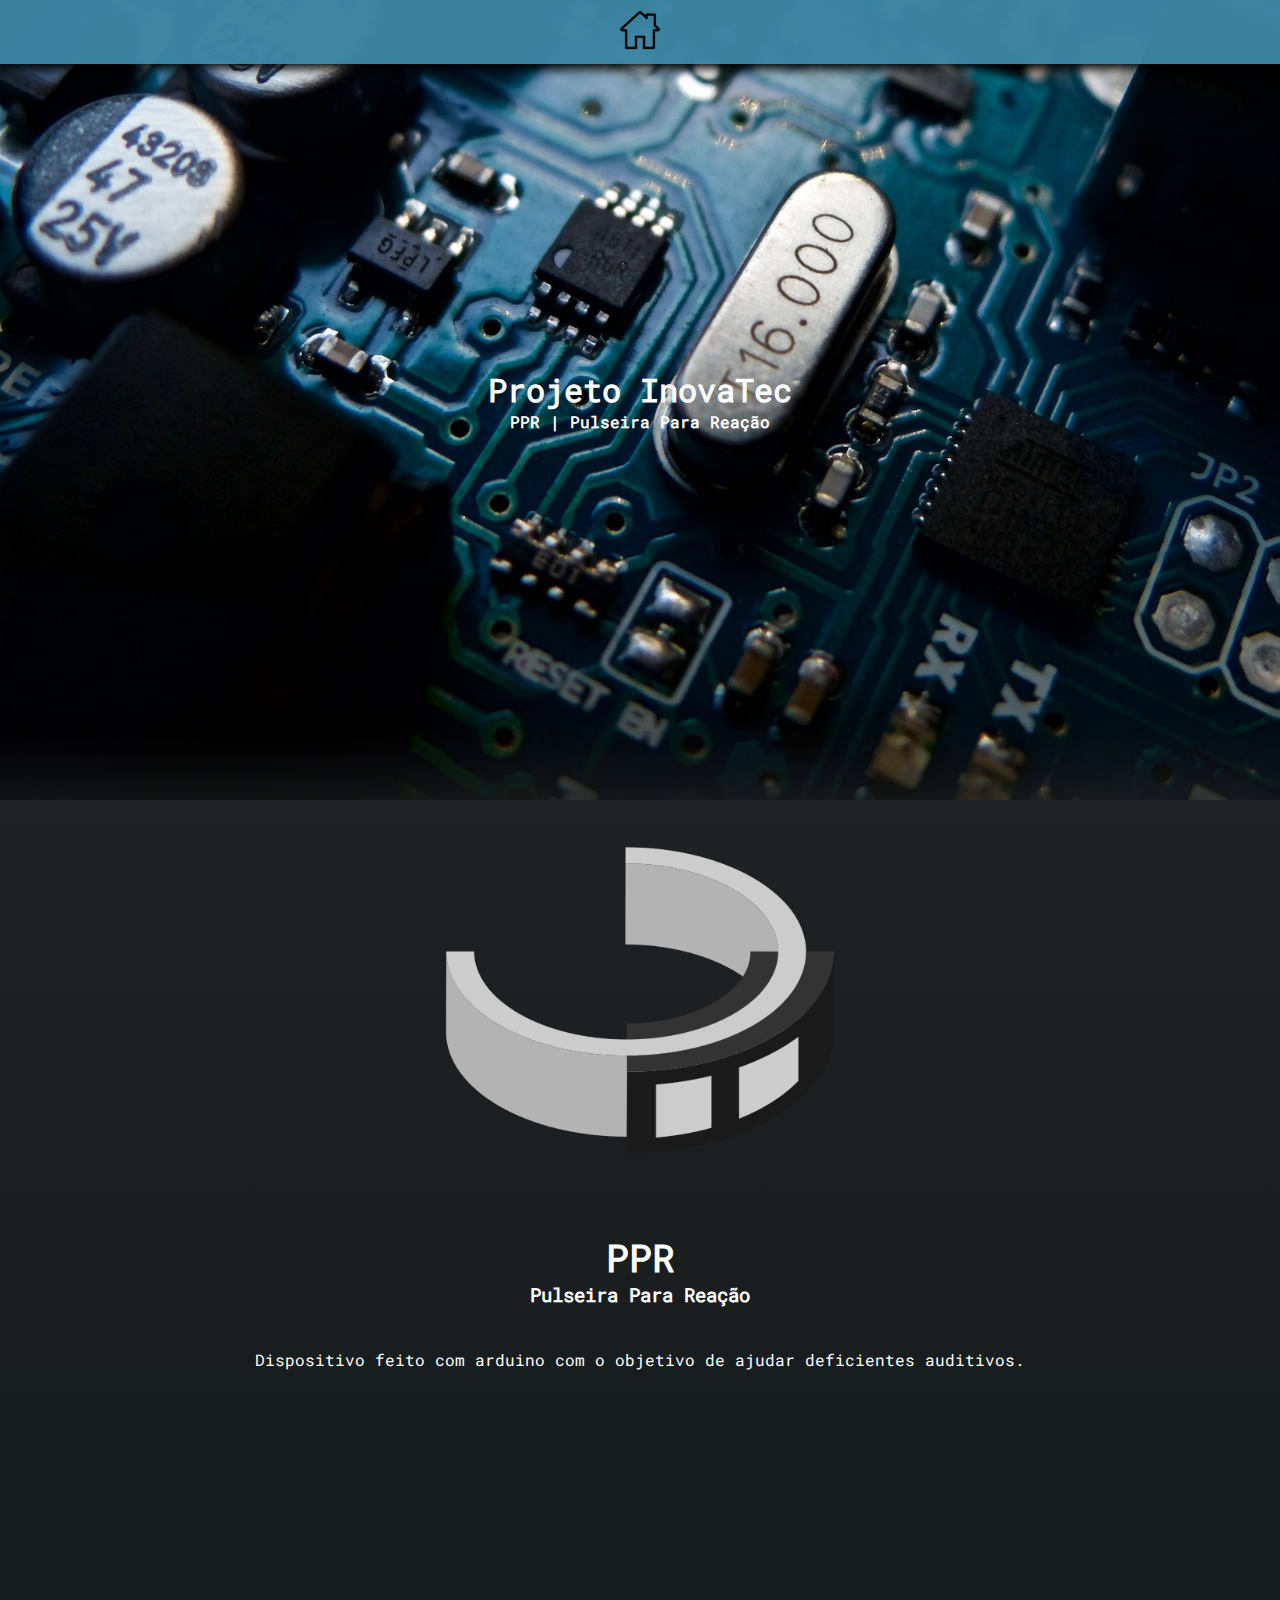
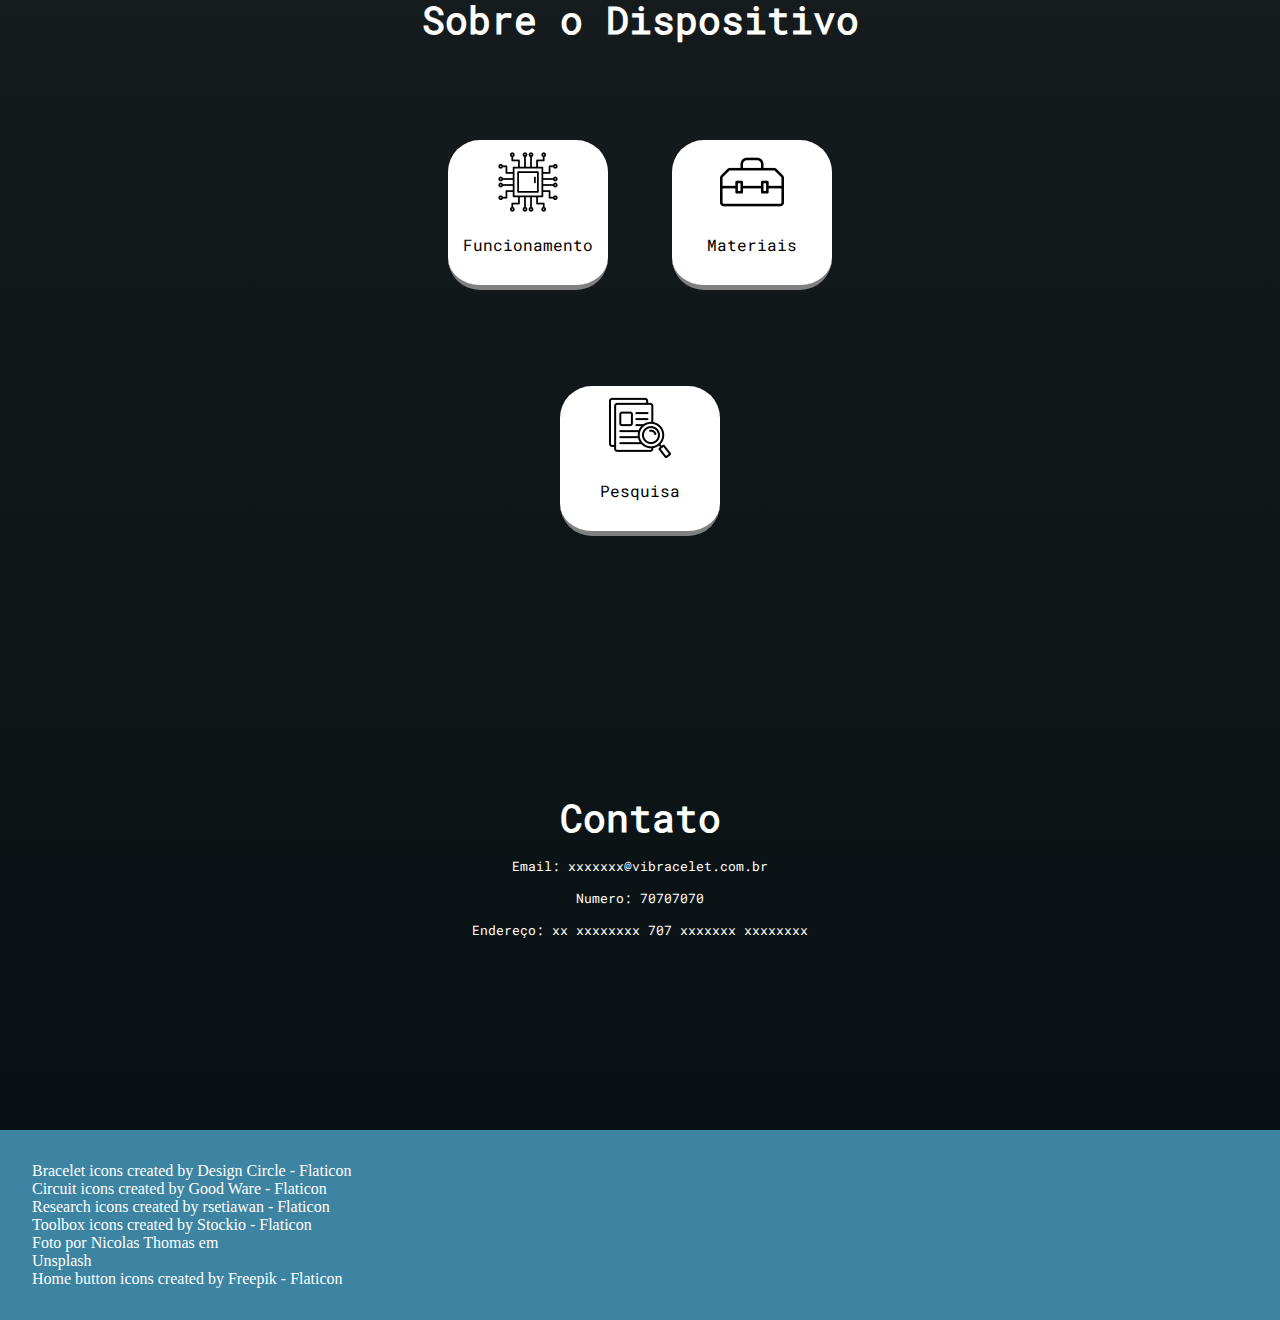
==== index.html @ f89b05d2 "Add files via upload" ====
<!DOCTYPE html>
<html lang="en">
<head>
    <meta charset="UTF-8">
    <meta http-equiv="X-UA-Compatible" content="IE=edge">
    <meta name="viewport" content="width=device-width, initial-scale=1.0">
    <link rel="stylesheet" href="style.css">
    <title>Home | PPR</title>
</head>
<body>
    <div class="container">
        <nav class="navegacao">
            <div class="whitespace-nav"></div>
            <div class="logo">
                <a href="#">
                    <img src="./assets/home.png" alt="" height="40px" width="40px">
                </a>
            </div>
            <div class="whitespace-nav"></div>
            <div class="toggle-botao">
                <svg xmlns="http://www.w3.org/2000/svg" fill="none" viewBox="0 0 24 24" stroke-width="1.5" stroke="currentColor" class="w-6 h-6" style="height:40px; width:40px;">
                    <path stroke-linecap="round" stroke-linejoin="round" d="M3.75 6.75h16.5M3.75 12h16.5m-16.5 5.25h16.5" />
                </svg>
            </div>
        </nav>
        <main class="centro">
            <div class="fundo-imagem">
                <div class="whitespace"></div>
                <div class="whitespace"></div>
                <div class="whitespace">
                    <div class="texto-topo-titulo">
                        <h1>Projeto InovaTec</h1>
                        <p>PPR | Pulseira Para Reação</p>
                    </div>
                </div>
                <div class="whitespace"></div>
                <div class="whitespace"></div>
            </div>
            <div class="imagem-topo">
                <img src="./imgs/armlet.png" alt="">
            </div>
            <div class="texto-topo">
                <h1>PPR</h1>
                <p><strong style="font-size: 1.2rem;">Pulseira Para Reação</strong></p>
                <p>
                <br>
                <br>
                    Dispositivo feito com arduino com o objetivo de ajudar deficientes auditivos.
                </p>
            </div>
            <div class="whitespace"></div>
            <div class="texto-topo">
                <h1>Sobre o Dispositivo</h1>
            </div>
            <div class="container-cards">
                <div class="cartas-row">
                    <div class="carta">
                        <a href="./funcionamento/index.html">
                            <div class="carta-icon">
                                <img src="./assets/o-circuito.png" alt="">
                            </div>
                            <div class="carta-texto">
                                <p>Funcionamento</p>
                            </div>
                        </a>
                    </div>
                    <div class="carta">
                        <a href="./materiais/index.html">
                            <div class="carta-icon">
                                <img src="./assets/toolbox.png" alt="">
                            </div>
                            <div class="carta-texto">
                                <p>Materiais</p>
                            </div>
                        </a>
                    </div>
                </div>
                <div class="cartas-row">
                    <div class="carta">
                        <a href="./pesquisa/index.html">
                            <div class="carta-icon">
                                <img src="./assets/search.png" alt="">
                            </div>
                            <div class="carta-texto">
                                <p>Pesquisa</p>
                            </div>              
                        </a>
                    </div>
                </div>
            </div>
            <div class="whitespace"></div>
            <div class="info-contato">
                <div class="texto-topo">
                    <h1>Contato</h1>
                    <p>Email: xxxxxxx@vibracelet.com.br</p>
                    <p>Numero: 70707070</p>
                    <p>Endereço: xx xxxxxxxx 707 xxxxxxx xxxxxxxx</p>
                </div>
            </div>
            <div class="whitespace"></div>
        </main>
        <footer class="rodape">
            <a href="https://www.flaticon.com/free-icons/bracelet" title="bracelet icons">Bracelet icons created by Design Circle - Flaticon</a>
            <a href="https://www.flaticon.com/free-icons/circuit" title="circuit icons">Circuit icons created by Good Ware - Flaticon</a>
            <a href="https://www.flaticon.com/free-icons/research" title="research icons">Research icons created by rsetiawan - Flaticon</a>
            <a href="https://www.flaticon.com/free-icons/toolbox" title="toolbox icons">Toolbox icons created by Stockio - Flaticon</a>
            <a href="https://unsplash.com/@nicolasthomas?utm_source=unsplash&utm_medium=referral&utm_content=creditCopyText">Foto por Nicolas Thomas em</a> <a href="https://unsplash.com/pt-br/fotografias/CBydtQDjaJc?utm_source=unsplash&utm_medium=referral&utm_content=creditCopyText">Unsplash</a>
            <a href="https://www.flaticon.com/free-icons/home-button" title="home button icons">Home button icons created by Freepik - Flaticon</a>
        </footer>   
    </div>
</body>
<script src="script.js"></script>
</html>
---- style.css ----
*{
    padding: 0;
    margin: 0;
    box-sizing: border-box;
}

@font-face {
    font-family: "RobotoMono";
    src: url("./assets/fonts/static/RobotoMono-Regular.ttf");
}


a{
    text-decoration: none;
}

.container{
    display: flex;
    flex-direction: column;
    height: 100%;
}

.navegacao{
    display: flex;
    position: fixed;
    z-index: 2;
    justify-content: space-between;
    height: 4rem;
    width: 100%;
    background-color: #3c84a2;
    opacity: 98%;
    box-shadow: 0px 2px 10px 3px black;
}

.logo{
    display: flex;
    flex-direction: column;
    justify-content: center;
}

.navegacao-links{
    display: flex;
    justify-content: space-evenly;
    align-items: center;
    flex-grow: 2;
}

.navegacao-links a{
    color: #ffffff;
}

.whitespace-nav{
    flex-grow: 3;
}

.whitespace{
    display: flex;
    justify-content: center;
    align-items: center;
    height: 10rem;
}

.fundo-imagem{
    background-image: url("./imgs/imagemfundo.png");
    background-size: cover;
    background-position: center;
    grid-column: 1/3;
}

.toggle-botao{
    display: none;
}

.centro{
    background: linear-gradient(to bottom, #292929, #081114);
}

.imagem-topo{
    display: flex;
    justify-content: center;
    align-items: center;
    width: 100%;
}

.imagem-topo img{
    width: 25rem;
}

.texto-topo-titulo{
    display: flex;
    flex-direction: column;
    justify-content: center;
    align-items: center;
    color: #ffffff;
    font-family: "RobotoMono", sans-serif;
    font-size: 1rem;
    font-weight: 700;
}

.texto-topo{
    display: flex;
    flex-direction: column;
    justify-content: center;
    align-items: center;
    color: #fff;
    font-family: "RobotoMono", sans-serif;
    font-size: 1.2rem;
    word-wrap: break-word;
    padding: 2rem;
}

.texto-topo p{
    text-align: center;
    font-size: medium;
}

.info-contato p{
    font-size: 0.8rem;
    margin-top: 1rem;
}

.container-cards{
    display: flex;
    flex-direction: column;
    grid-column: 1;
    height: 100%;
    padding-bottom: 2rem;
}

.cartas-row{
    display: flex;
    justify-content: center;
    margin-top: 2rem;
}

.carta{
    display: flex;
    flex-direction: column;
    height: 100%;
    width: 10rem;
    background-color: #ffffff;
    border-bottom: 2px solid #000000;
    padding: 10px;
    border-radius: 2rem;
    border-bottom: 5px solid gray;
    margin: 2rem;
}

.carta-icon{
    display: flex;
    justify-content: center;
}

.carta-texto{
    display: flex;
    flex-direction: column;
    justify-content: center;
    align-items: center;
    padding: 20px;
    font-family: "RobotoMono", sans-serif;
    color: #000000;
}

.carta img{
    height: 4rem;
    width: 4rem;
}

.rodape{
    display: flex;
    flex-direction: column;
    padding: 2rem;
    height: auto;
    background-color: #3c84a2;
}

.rodape a{
    color: #fff;
}

@media (max-width: 700px) {
    .carta-texto{
        padding: 1rem 0rem;
    }

    .carta{
        margin: 4px;
    }

    .imagem-topo img{
        width: 12.5rem;
    }
}
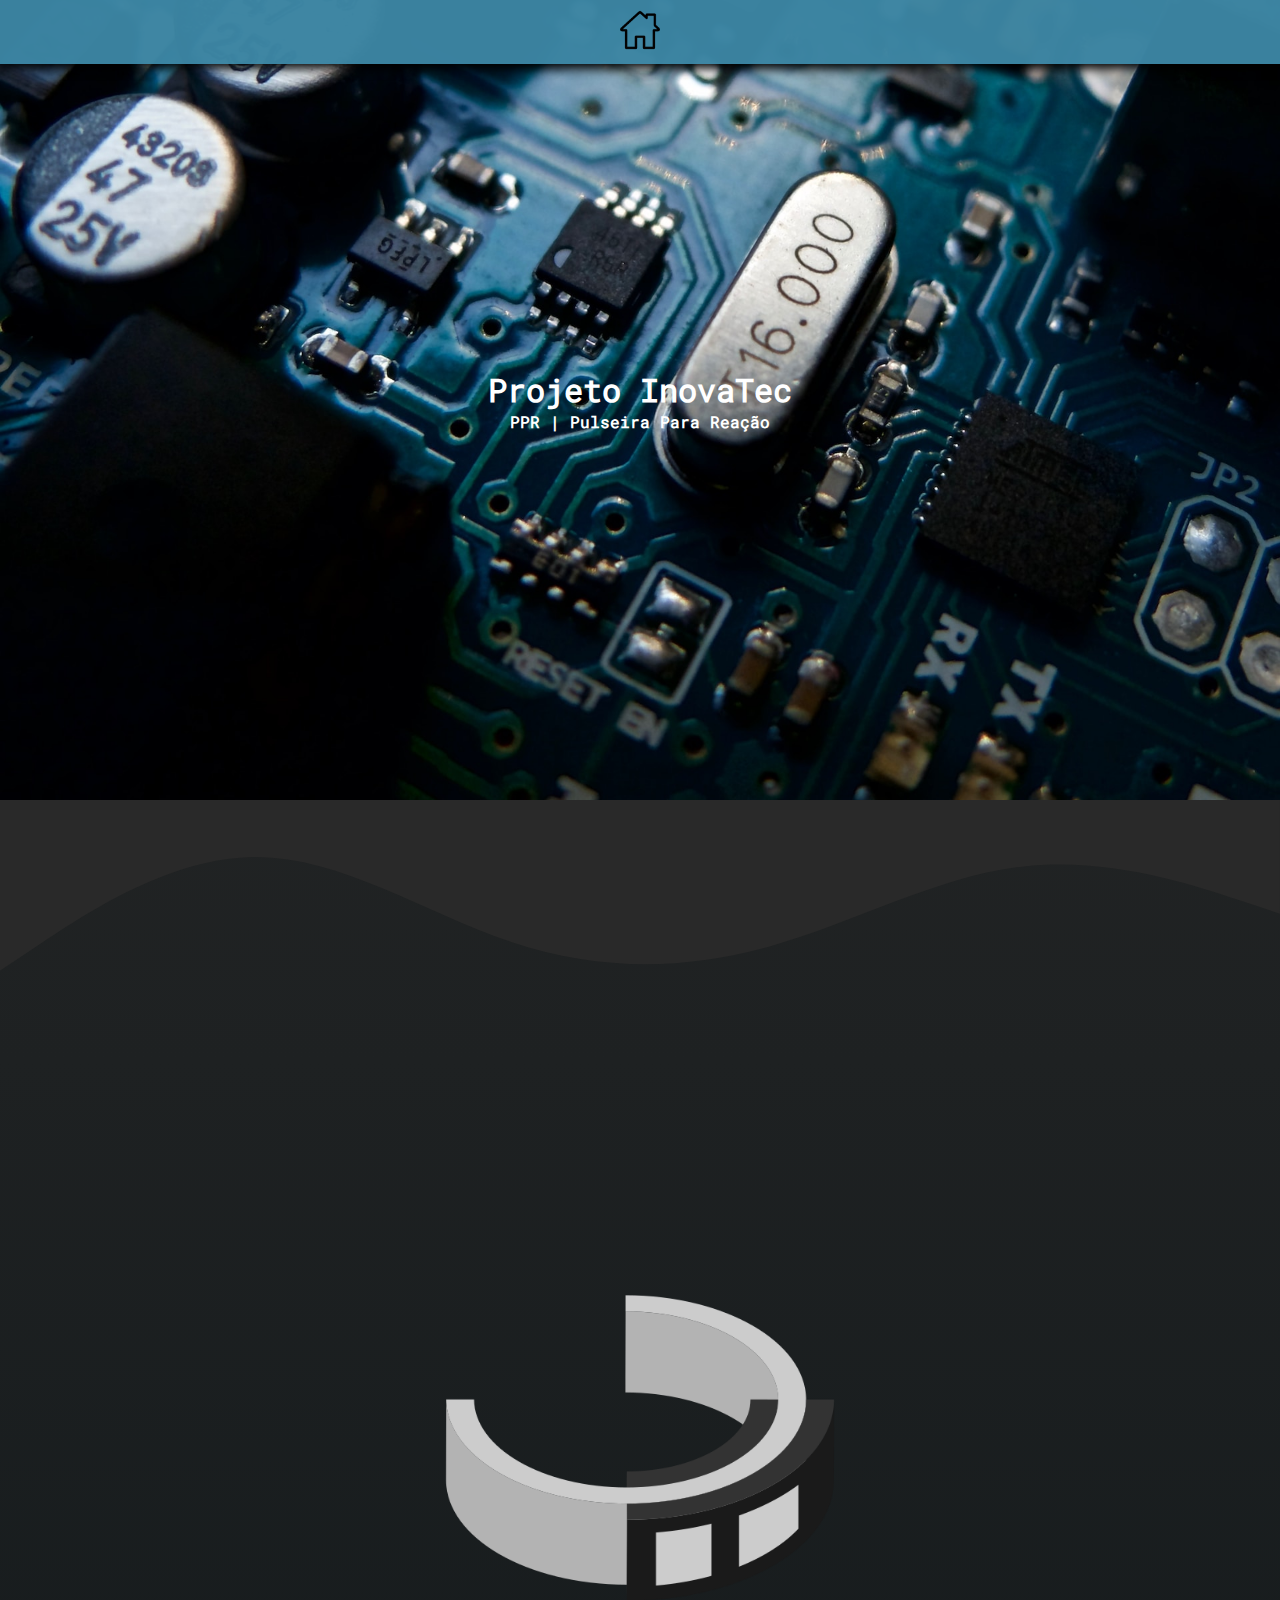
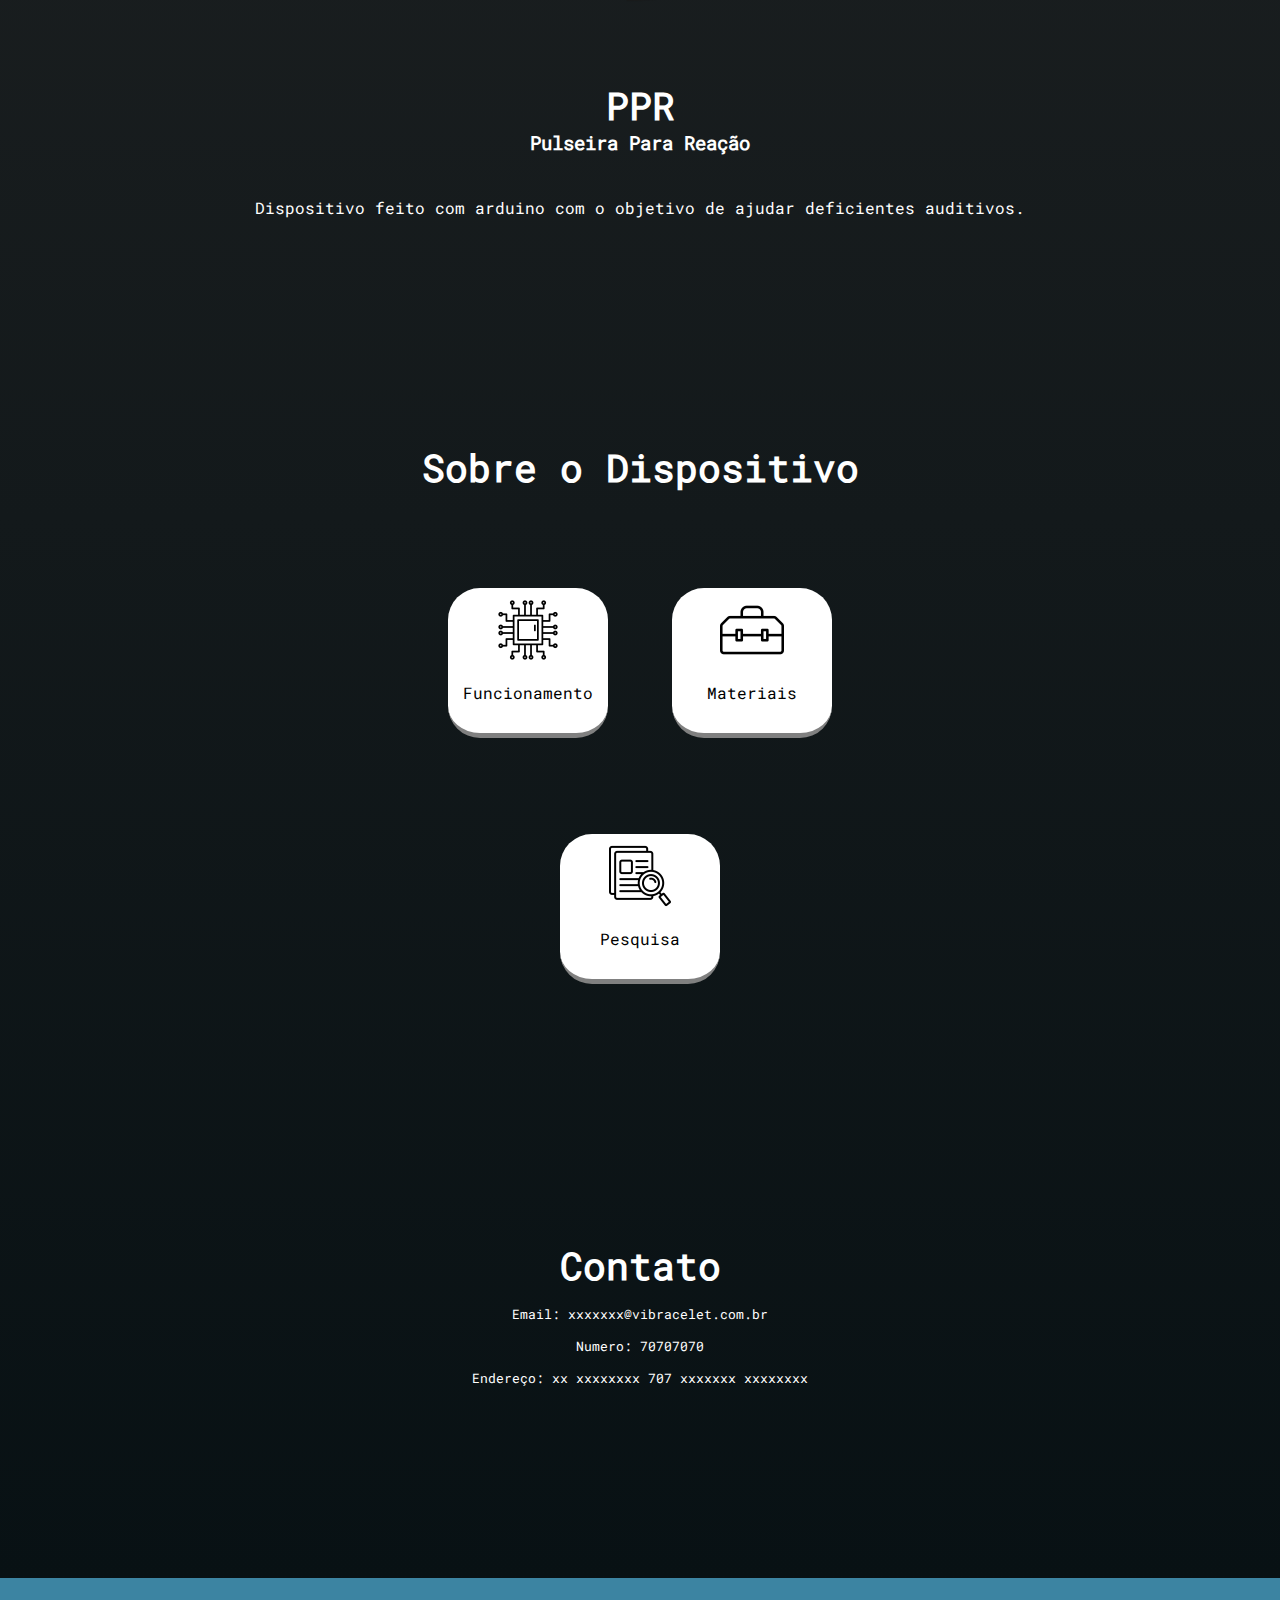
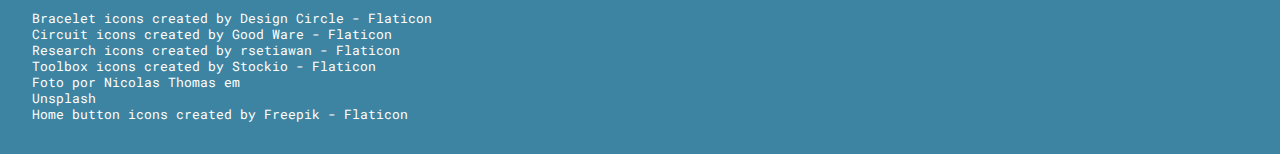
==== commit d38f425d: "Add files via upload" ====
--- a/index.html
+++ b/index.html
@@ -36,6 +36,10 @@
                 <div class="whitespace"></div>
                 <div class="whitespace"></div>
             </div>
+            <svg viewBox="0 0 1440 320">
+                <path fill="#292929" fill-opacity="1" d="M0,192L48,160C96,128,192,64,288,64C384,64,480,128,576,160C672,192,768,192,864,165.3C960,139,1056,85,1152,74.7C1248,64,1344,96,1392,112L1440,128L1440,0L1392,0C1344,0,1248,0,1152,0C1056,0,960,0,864,0C768,0,672,0,576,0C480,0,384,0,288,0C192,0,96,0,48,0L0,0Z"></path>
+            </svg>
+            <div class="whitespace"></div>
             <div class="imagem-topo">
                 <img src="./imgs/armlet.png" alt="">
             </div>
--- a/style.css
+++ b/style.css
@@ -61,7 +61,7 @@
 }
 
 .fundo-imagem{
-    background-image: url("./imgs/imagemfundo.png");
+    background-image: url("./imgs/nicolas-thomas-CBydtQDjaJc-unsplash.jpg");
     background-size: cover;
     background-position: center;
     grid-column: 1/3;
@@ -176,6 +176,8 @@
 
 .rodape a{
     color: #fff;
+    font-family: "RobotoMono", sans-serif;
+    font-size: 0.8rem;
 }
 
 @media (max-width: 700px) {
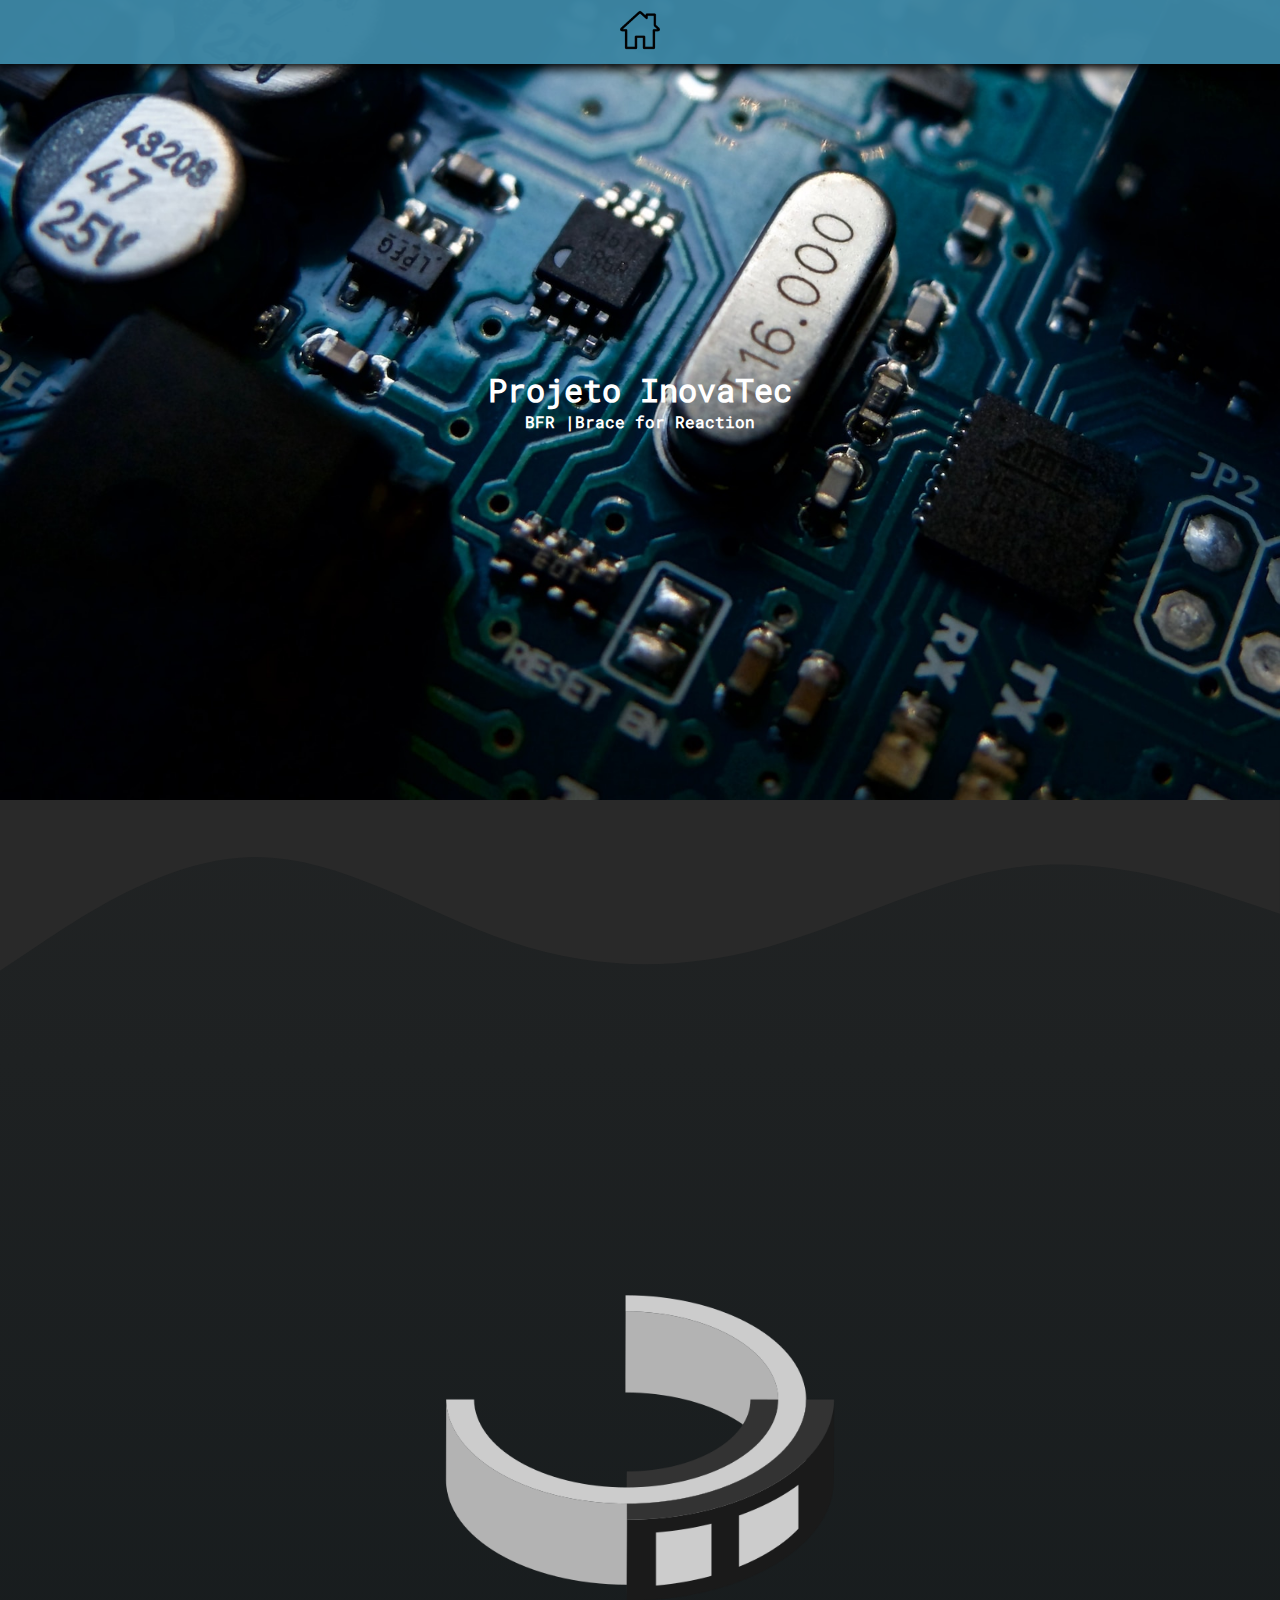
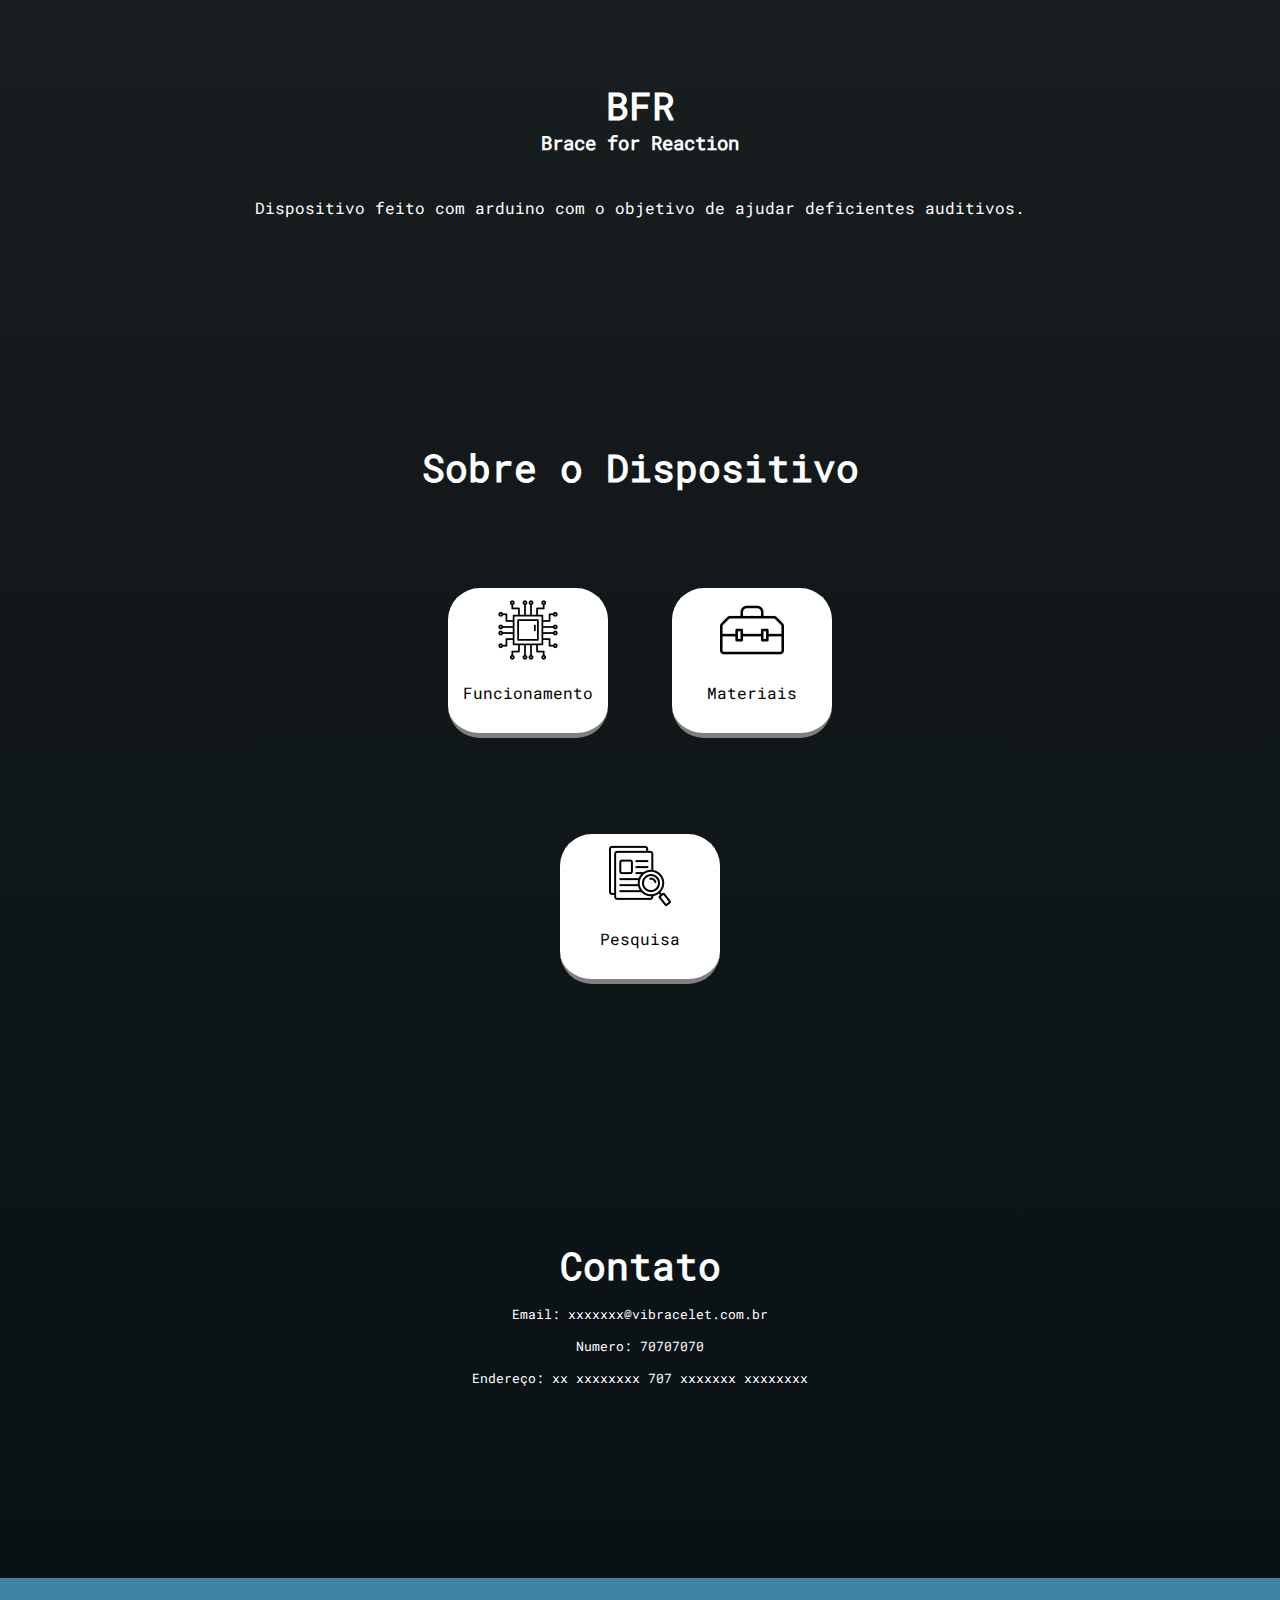
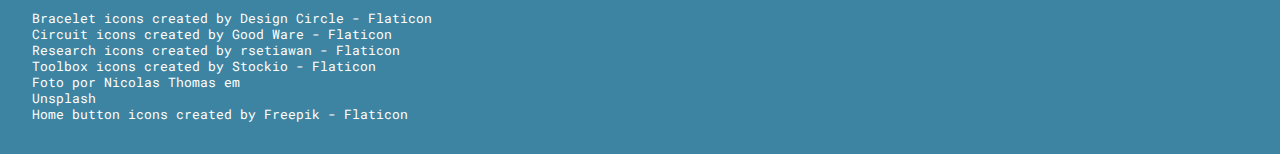
==== commit 6a963539: "Add files via upload" ====
--- a/index.html
+++ b/index.html
@@ -5,7 +5,7 @@
     <meta http-equiv="X-UA-Compatible" content="IE=edge">
     <meta name="viewport" content="width=device-width, initial-scale=1.0">
     <link rel="stylesheet" href="style.css">
-    <title>Home | PPR</title>
+    <title>Home | BFR</title>
 </head>
 <body>
     <div class="container">
@@ -30,7 +30,7 @@
                 <div class="whitespace">
                     <div class="texto-topo-titulo">
                         <h1>Projeto InovaTec</h1>
-                        <p>PPR | Pulseira Para Reação</p>
+                        <p>BFR |Brace for Reaction</p>
                     </div>
                 </div>
                 <div class="whitespace"></div>
@@ -44,8 +44,8 @@
                 <img src="./imgs/armlet.png" alt="">
             </div>
             <div class="texto-topo">
-                <h1>PPR</h1>
-                <p><strong style="font-size: 1.2rem;">Pulseira Para Reação</strong></p>
+                <h1>BFR</h1>
+                <p><strong style="font-size: 1.2rem;">Brace for Reaction</strong></p>
                 <p>
                 <br>
                 <br>
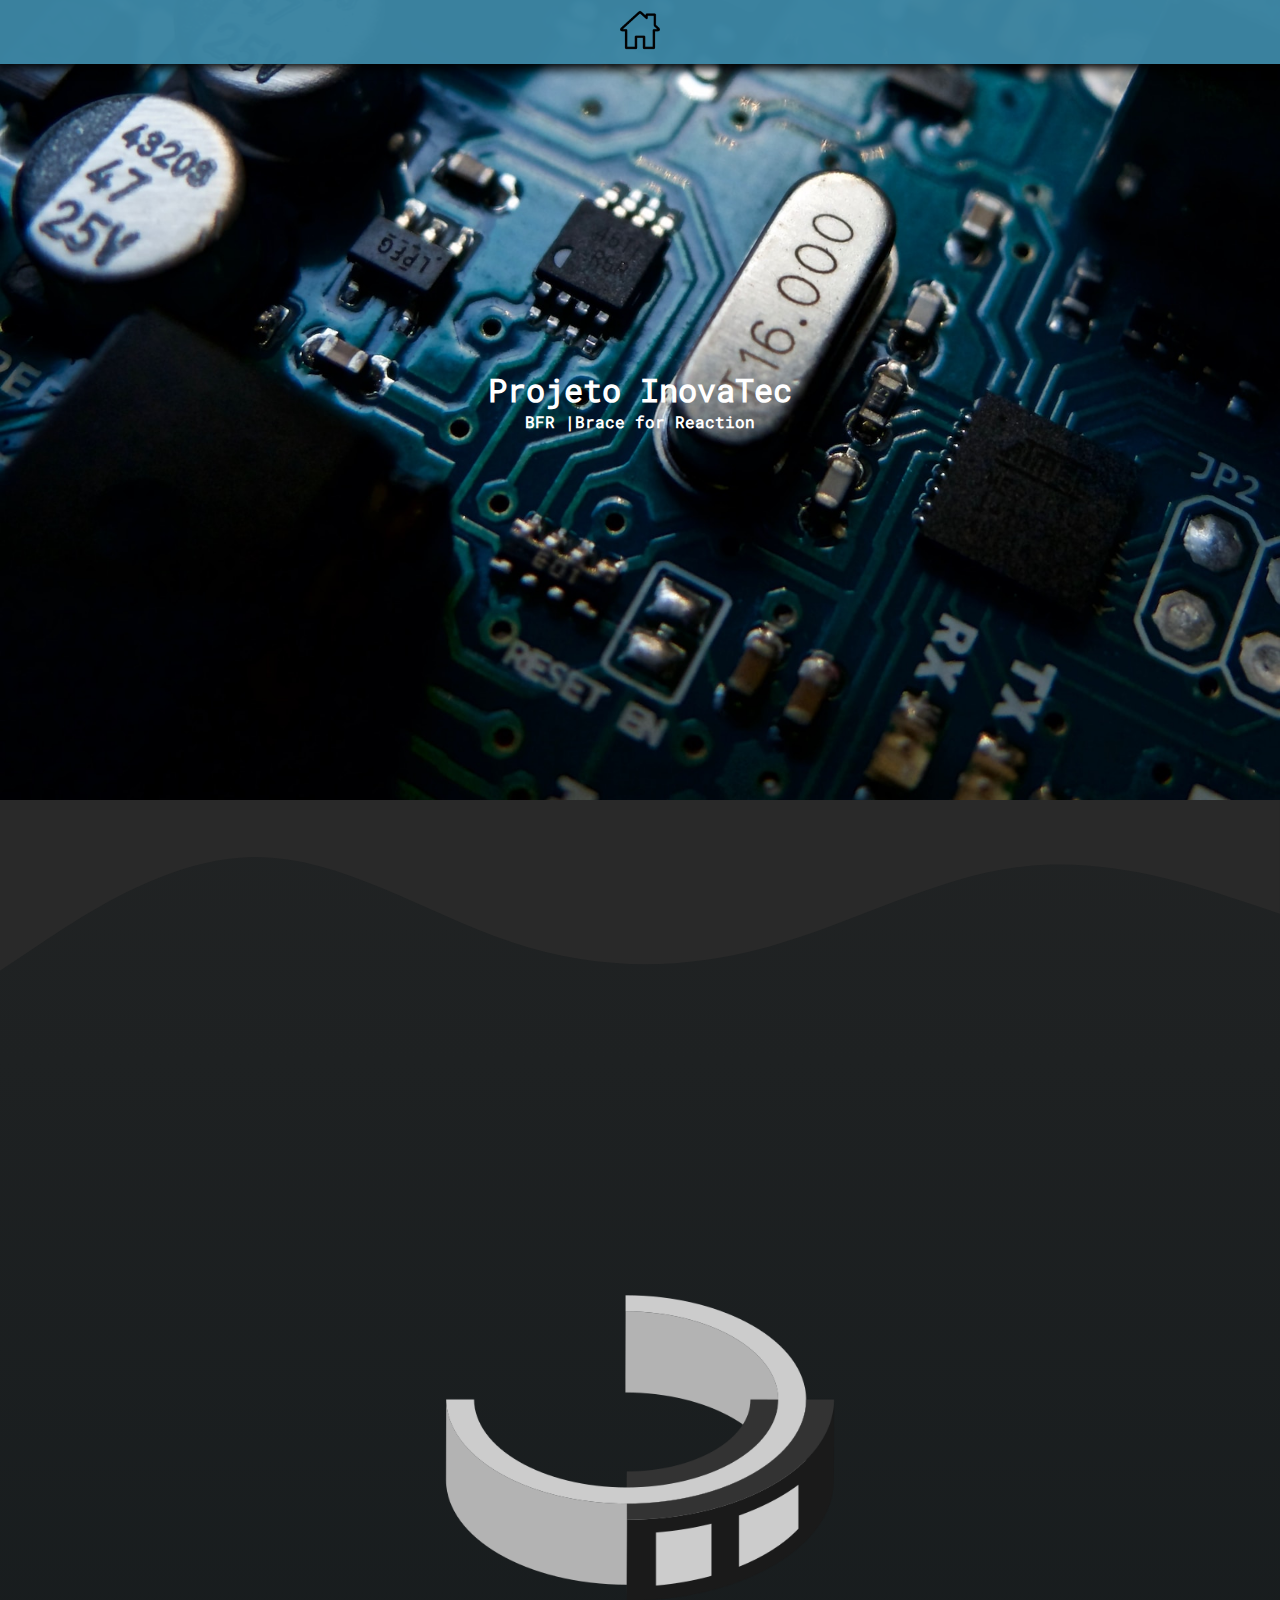
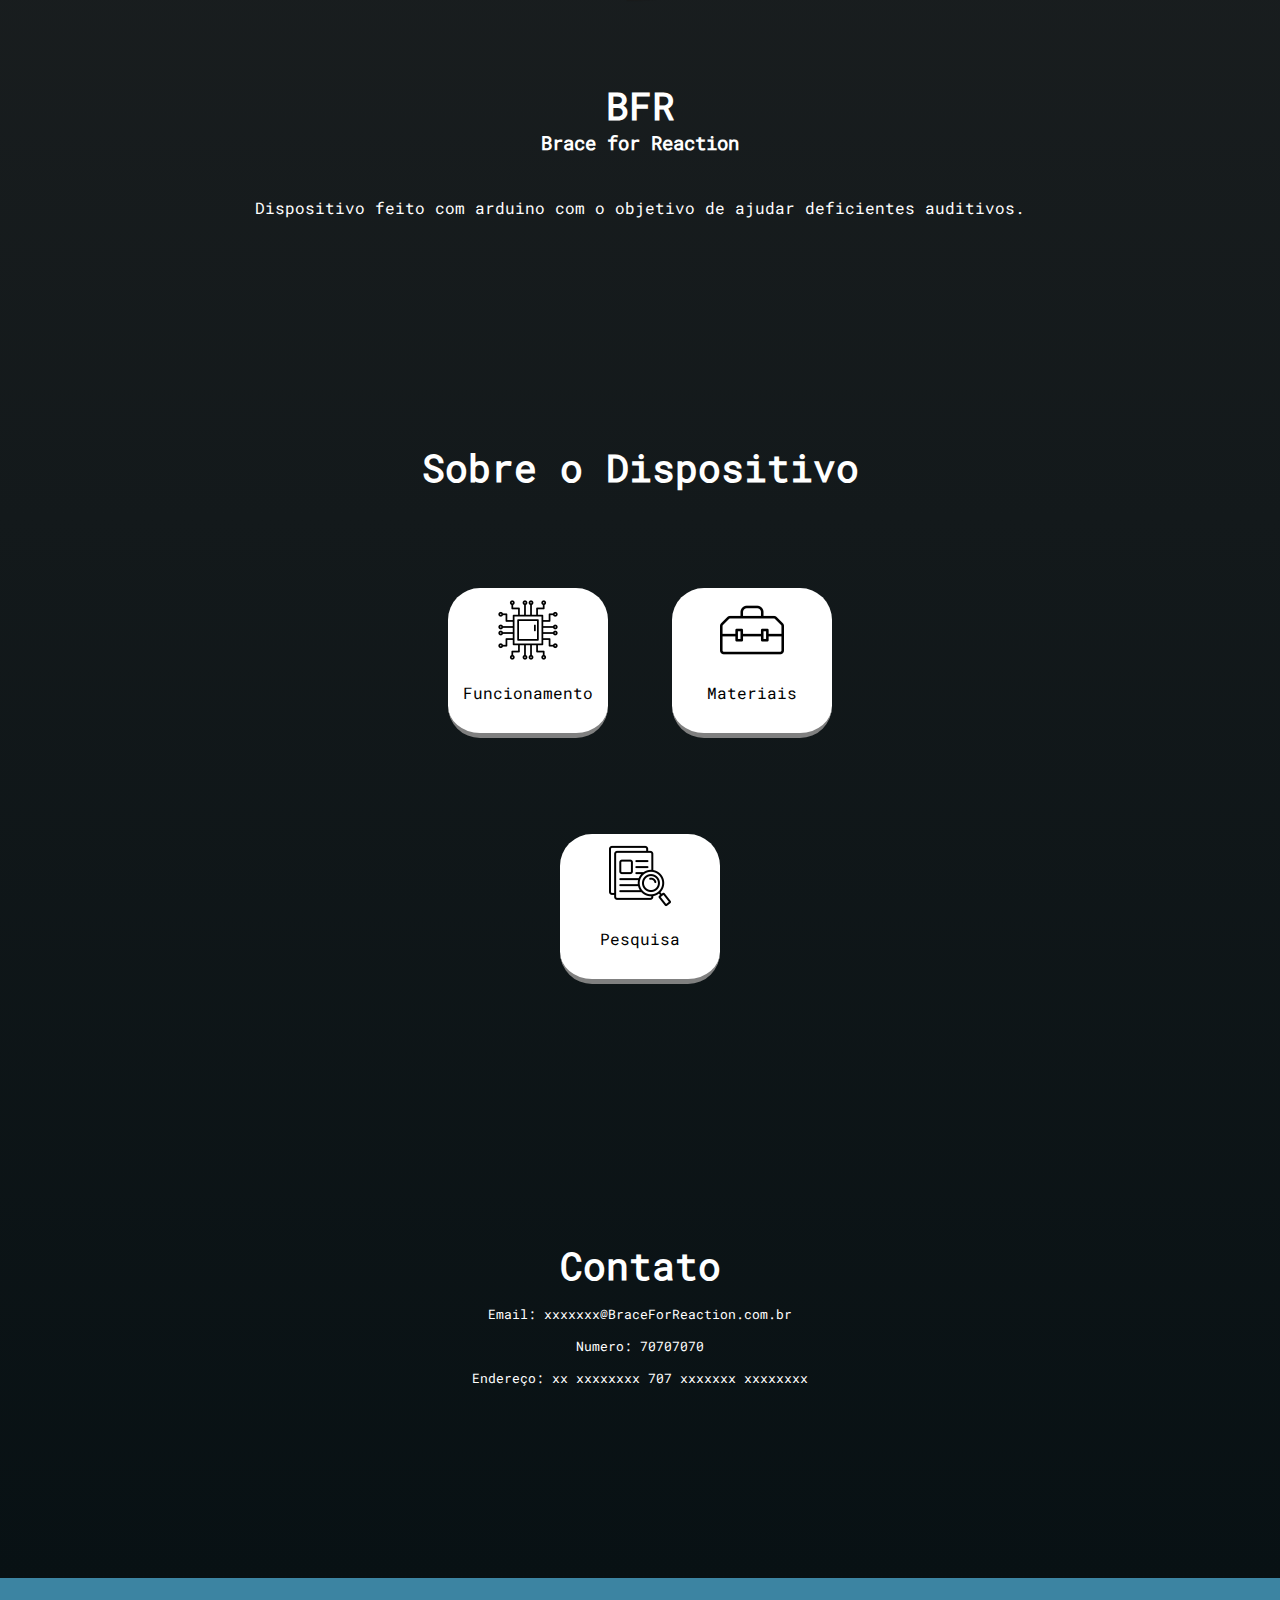
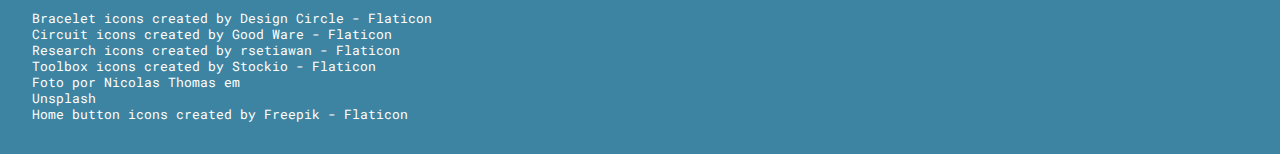
==== commit db60863d: "Add files via upload" ====
--- a/index.html
+++ b/index.html
@@ -96,7 +96,7 @@
             <div class="info-contato">
                 <div class="texto-topo">
                     <h1>Contato</h1>
-                    <p>Email: xxxxxxx@vibracelet.com.br</p>
+                    <p>Email: xxxxxxx@BraceForReaction.com.br</p>
                     <p>Numero: 70707070</p>
                     <p>Endereço: xx xxxxxxxx 707 xxxxxxx xxxxxxxx</p>
                 </div>
